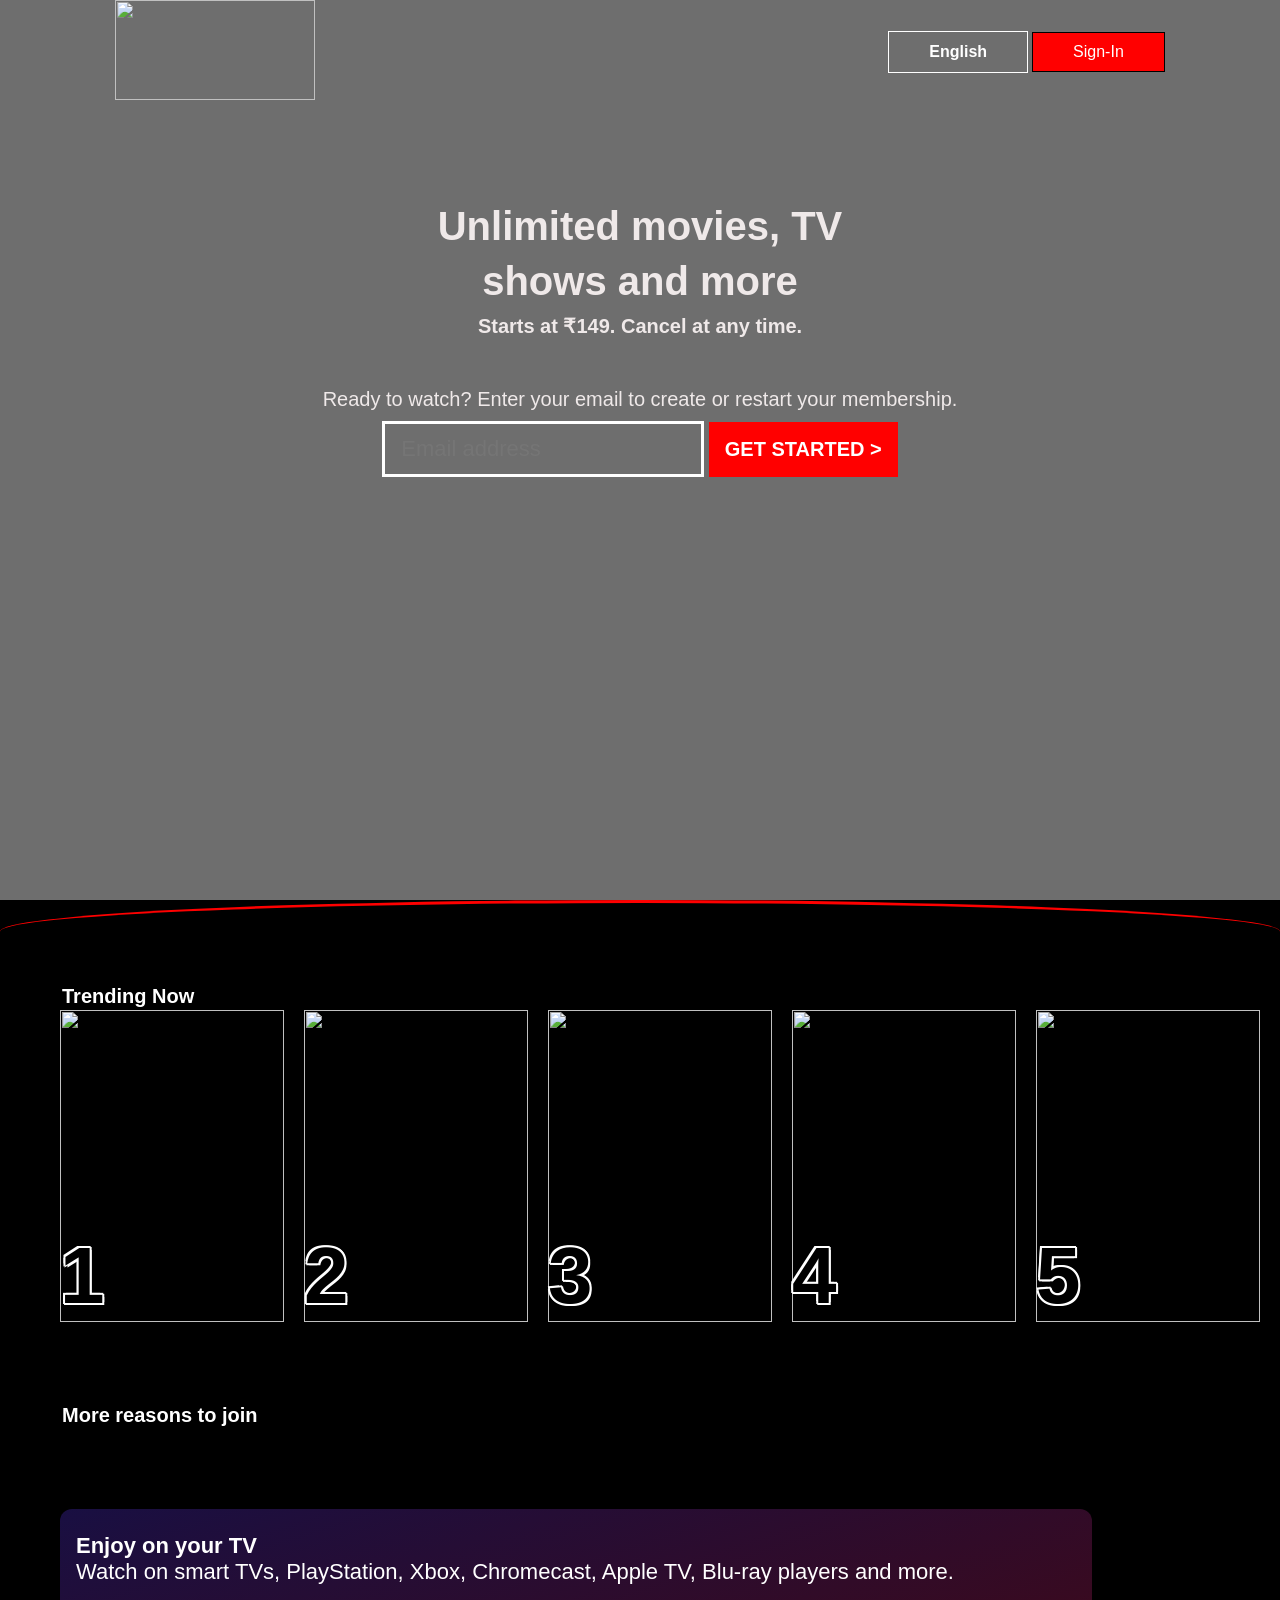
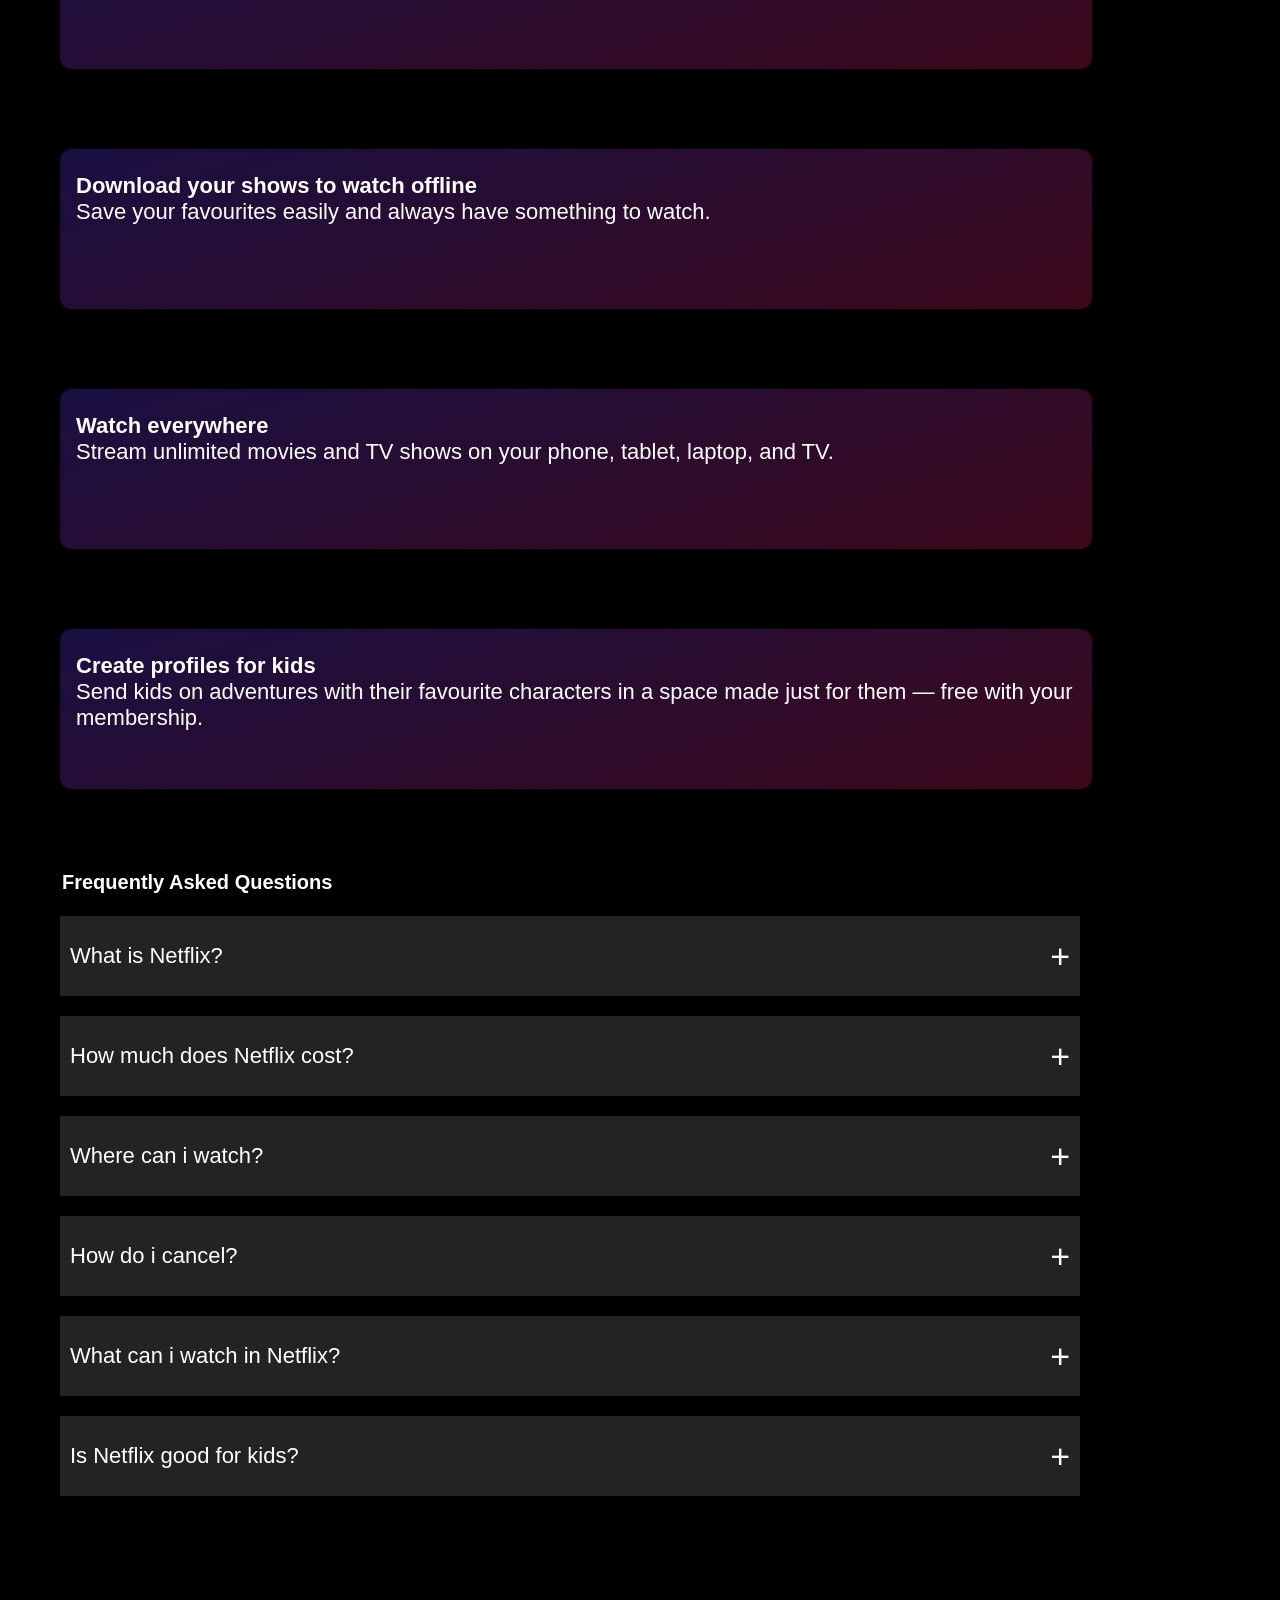
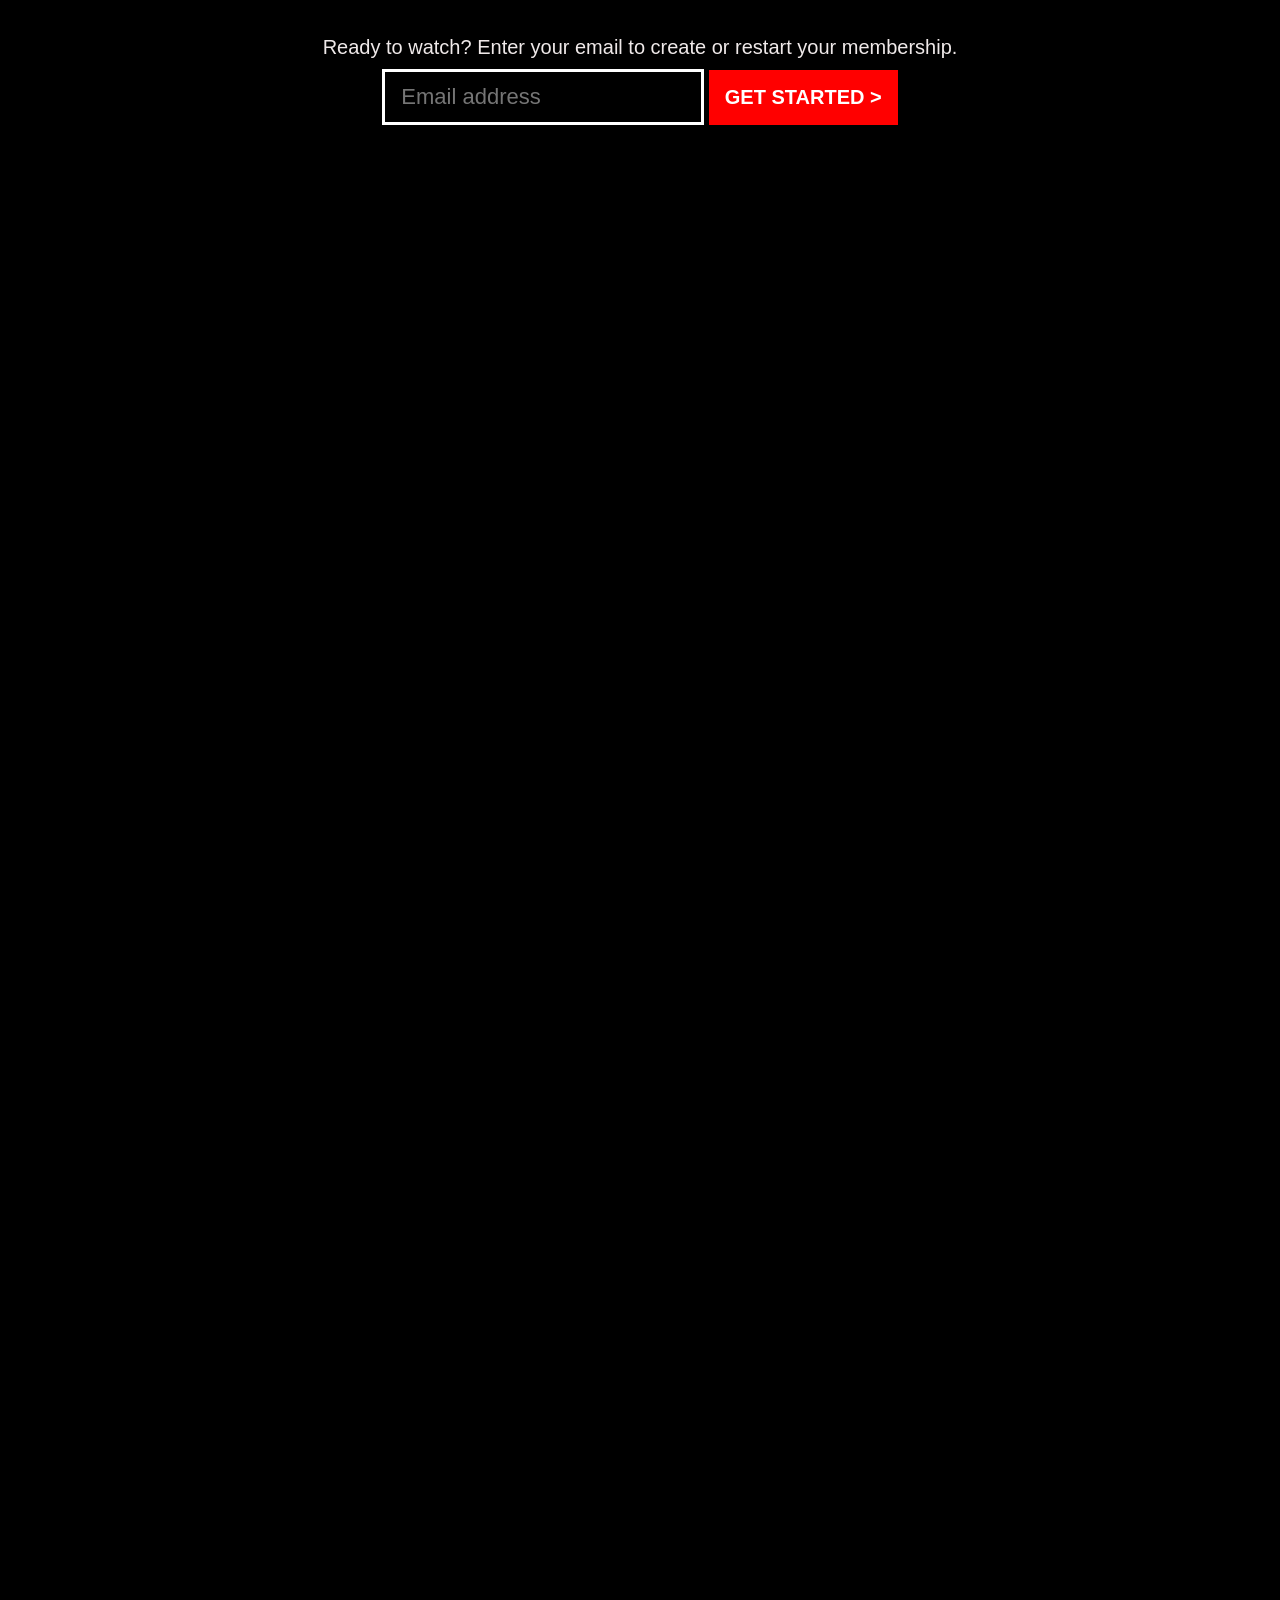
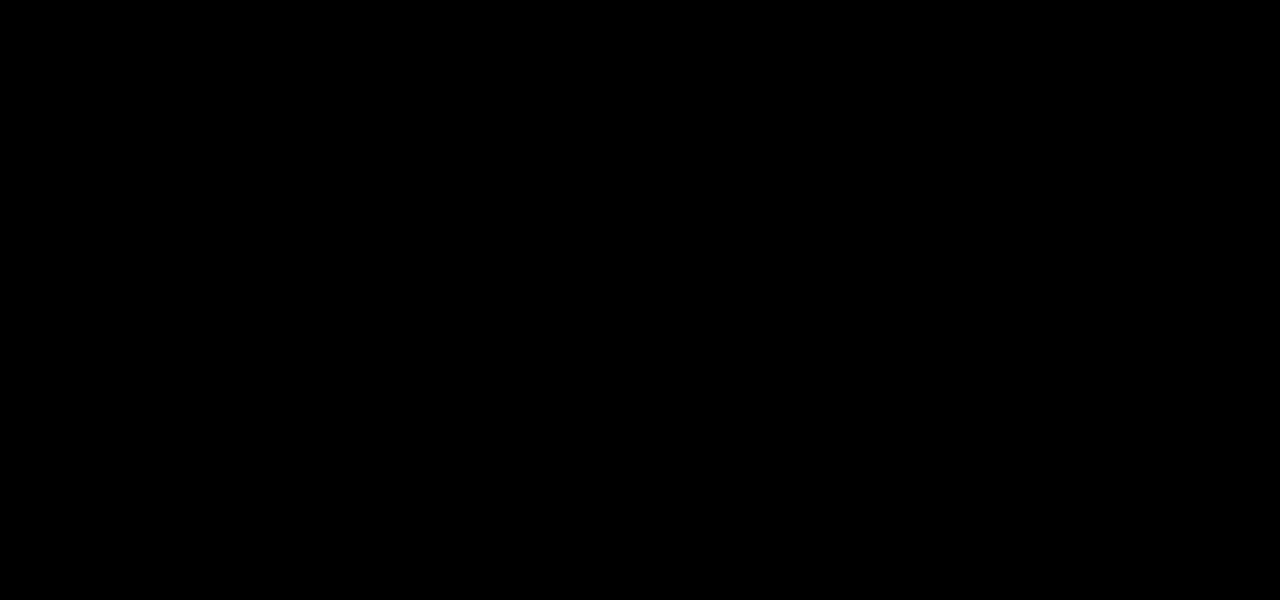
==== index.html @ e8a63ca1 "yes" ====
<!DOCTYPE html>
<html lang="en">

<head>
    <meta charset="UTF-8">
    <meta name="viewport" content="width=device-width, initial-scale=1.0">
    <title>NETFLIX CLONE</title>
    <link rel="stylesheet" href="style.css">
</head>

<body>

    <div class="main">
        <div class="box"></div>
        <nav class="nav">
            <span>
                <img id="img" src="Netflix_Logomark.png" alt="" height="100px" width="200px">

            </span>
            <div>
                <button id="maaz"><a href="">English</a></button>
                <button id="rups"><a href="">Sign-In</a></button>
            </div>
        </nav>
        <div class="div">
            <div class="content">
                <h1>Unlimited movies, TV </h1>
                <h1>shows and more</h1>
                <p class="para">Starts at ₹149. Cancel at any time.</p>
                <p class="divya"> Ready to watch? Enter your email to create or restart your membership.</p>

                <div class="email">
                    <button>
                        <input type="text" placeholder="Email address" name="email" class="mail">

                    </button>

                    <button id="get"><a href="">GET STARTED ></a></button>

                </div>






            </div>
        </div>
    </div>

    <div class="page2">
        <div id="pattern">
            <div>


                <div>

                    <h2 class="trend">Trending Now</h2>
                    <div class="movie">
                        <div class="pic1">
                            <img src="https://i.pinimg.com/originals/5e/c5/95/5ec595aa5210732e6c37748d44d1954e.jpg"
                                alt="" height="312px" width="224px">
                            <span>1</span>
                        </div>

                        <div class="pic2">
                            <img src="https://comicbook.com/wp-content/uploads/sites/4/2025/05/KPop-Demon-Hunters-Netflix-Movies-Poster.jpg"
                                alt="" srcset="" height="312px" width="224px">
                            <span>2</span>
                        </div>

                        <div class="pic3">
                            <img src="https://tse1.mm.bing.net/th/id/OIP.MT9NcbIho7SCumJkZRPP_AHaK-?pid=Api&P=0&h=180"
                                alt="" height="312px" width="224px">
                            <span>3</span>
                        </div>

                        <div class="pic4">
                            <img src="https://tse1.mm.bing.net/th/id/OIP.ajVsJ7otYFvb2qgScTLsJAHaLH?pid=Api&P=0&h=180"
                                alt="" height="312px" width="224px">
                            <span>4</span>
                        </div>

                        <div class="pic5">
                            <img src="https://tse1.mm.bing.net/th/id/OIP.AtjuG0fe-qs91J-UCM_SCQHaLH?pid=Api&P=0&h=180"
                                alt="" height="312px" width="224px">
                            <span>5</span>
                        </div>

                        <button id="btn">></button>

                    </div>
                    <div class="reasons">
                        <h2 class="trend">More reasons to join</h2>
                        <div id="blocks">
                            <dl>
                                <dt>Enjoy on your TV</dt>
                                <dd>Watch on smart TVs, PlayStation, Xbox, Chromecast, Apple TV, Blu-ray players and
                                    more.</dd>
                            </dl>
                        </div>
                        <div id="blocks">
                            <dl>
                                <dt>Download your shows to watch offline</dt>
                                <dd>Save your favourites easily and always have something to watch.</dd>
                            </dl>
                        </div>
                        <div id="blocks">
                            <dl>
                                <dt>Watch everywhere</dt>
                                <dd>Stream unlimited movies and TV shows on your phone, tablet, laptop, and TV.</dd>
                            </dl>
                        </div>
                        <div id="blocks">
                            <dl>
                                <dt>Create profiles for kids</dt>
                                <dd>Send kids on adventures with their favourite characters in a space made just for
                                    them — free with your membership.</dd>
                            </dl>
                        </div>
                    </div>
                    <div class="reviews">
                         <h2 class="trend">Frequently Asked Questions</h2>
                        <ul>
                            <li class="nags">
                                <span class="questions">What is Netflix?</span>
                                <span class="symbol" style="font-size: 34px;">+</span>
                            </li>
                            <li class="nags">
                                <span class="questions">How much does Netflix cost?</span>
                                <span class="symbol" style="font-size: 34px;">+</span>
                            </li>
                            <li class="nags">
                                <span class="questions">Where can i watch?</span>
                                <span class="symbol" style="font-size: 34px;">+</span>
                            </li>
                            <li class="nags">
                                <span class="questions">How do i cancel?</span>
                                <span class="symbol" style="font-size: 34px;">+</span>
                            </li>
                            <li class="nags">
                                <span class="questions">What can i watch in Netflix?</span>
                                <span class="symbol" style="font-size: 34px;">+</span>
                            </li>
                            <li class="nags">
                                <span class="questions">Is Netflix good for kids?</span>
                                <span class="symbol" style="font-size: 34px;">+</span>
                            </li>
                        </ul>
                    </div>
                    <div class="content">
                
                      <p class="divya"> Ready to watch? Enter your email to create or restart your membership.</p>

                      <div class="email">
                        <button>
                        <input type="text" placeholder="Email address" name="email" class="mail">

                        </button>

                        <button id="get"><a href="">GET STARTED ></a></button>

                    </div>
                </div>
                </div>
            </div>
        </div>

    </div>

    











</body>

</html>
---- style.css ----
.main{
    background-image: url(netflix-background-image.jpg);
    height: 100vh; 
    position: relative;
    background-position: center center;
    background-repeat: no-repeat;
    background-size: max(1200px, 100vw);
    width: 100vw;
   
    
}



.main > .box{
    background-color: black;
    height: 100vh;  
    width: 100%;
    opacity: 0.57;
    position: absolute;
    top: 0;
   
   
}


*{  
    margin: 0;
    padding: 0;   
   
}
nav{
    display: flex;
    align-items: center;
    justify-content: space-between;

    margin: auto;
    max-width: 82vw;   
    position: relative;
    z-index: 10;
}
#maaz{
    background-color: transparent;
    color: white;
    font-size: 1rem;
    padding-left: 40px;
    padding-right: 40px;
    padding-top: 10px;
    padding-bottom: 10px;
    border: 1px solid white;
    font-weight: 600;
    line-height: 1.25;    
}

#rups{
    background-color: red;
    color: white;
    font-size: 1rem;
    padding-left: 40px;
    padding-right: 40px;
    padding-top: 10px;
    padding-bottom: 10px;
    border: 1px solid black;
}

.content{
    top: 100px;
    position: relative;
    color: rgb(239, 233, 233);
    z-index: 10;
    justify-content: center;
    font-family: 'Segoe UI', Tahoma, Geneva, Verdana, sans-serif;
   
    padding: 0px;
    display: flex;
    flex-direction: column;
    align-items: center;
   
    white-space: nowrap;
    text-overflow: none;
    width: 100vw;
    gap: 10px;
    
}

.content > h1{
    display: block;
    text-align: center;
    box-sizing: border-box;
    text-align: center;
    margin-left: 181.200;
    margin-right: 181.200;
    font-size: 40px;
    font-weight: 700;
}

.div{
    display: flex;
    flex-direction: column;
    align-items: center;
    margin-left: 181.200;
    margin-right: 181.200;
    height: 500px;
    

}

.content > .para{
    font-weight: 600;
    font-size: 20px;
}

.content > .divya{
    margin-top: 40px;
    font-size: 20px;
}


.content > .email > button  input{
    background-color: transparent;
    color: white;
    position: relative;
    padding-left: 16px;
    padding-right: 25px;
    padding-top: 12px;
    padding-bottom: 12px;
    
    border: 2px solid white;
    z-index: 10;
    font-size: 22px;
    
    
}

.content > .email > button{
    background-color: transparent;
    text-decoration: white;
    z-index: 10;
    border: 1px solid white;
}



#get{
    background-color: red;
    color: white;
    position: relative;
    padding-left: 16px;
    padding-right: 16px;
    padding-top: 16px;
    padding-bottom: 16px;
    border: none;
    font-size: 20px;
    
    font-family: sans-serif;
    font-weight: 600;
    
}

#get > a{
    text-decoration: none;
    color: white;
}

.sam{
    height: 40vh;
    background-color: black;
}

#maaz > a ,#rups> a{
    text-decoration: none;
    color: white;
}
.page2{
    background-color: rgb(0, 0, 0);
    width: 100vw;
    color: white;
    height: 500vh;
    overflow-x: hidden;
    
}


#pattern{
    border: 3px solid red;
    height: 60px;
    border-radius: 150%;
    border-bottom: none;
    border-left: none;
    border-right: none;
    
}

.trend{
    margin-top: 80px;
    margin-left: 60px;
    font-family: 'Segoe UI', Tahoma, Geneva, Verdana, sans-serif;
    font-size: 20px;
    padding: 2px;
}

.movie{
    margin-left: 60px;
    display: flex;
    gap: 20px;
    width: 100vw;
    align-items: center;
    overflow: hidden;
    
}

#btn{
    height: 180px;
    width: 48px;
    background-color: rgb(48, 47, 47);
    border: hidden;
    border-radius: 24px;
    color: rgb(201, 197, 197);
    transition: ease-in-out;
    cursor: pointer;
    font-size: 20px;
}

#btn:hover{
    background-color: rgb(134, 127, 127);
}

.movie > div{
    display: flex;
    align-items: end;
}

.movie >div > span{
    position: absolute;
    font-size: 5rem;
    font-weight: 700;
    color: black;
    font-family: 'Segoe UI', Tahoma, Geneva, Verdana, sans-serif;
    text-shadow: 2px 2px 0 white,
                -2px -2px 0 white,
                -1px 2px 0 white,   
                2px -1px 0 white,
                1px -2px 0 white,
                -2px 1px 0 white;           
}

.movie > div:hover{
    cursor: pointer;
    transition-property: transform;
    transition-duration: 0.5s;
    transform: scale(1.08);
}

#blocks{
    margin-top: 80px;
    margin-left: 60px;
    font-family: 'Segoe UI', Tahoma, Geneva, Verdana, sans-serif;
    font-size: 22px;
    padding: 24px 16px 96px;
    height: 40px;
    width: 1000px;
    background: #190f42;
    background: linear-gradient(162deg, rgba(25, 15, 66, 1) 0%, rgba(61, 9, 27, 1) 100%);
    border-radius: 12px;
    
}

#blocks>dl> dt{
    font-weight: bold;
}

.reviews > ul>.nags{
    margin-top: 20px;
    margin-left: 60px;
    font-family: 'Segoe UI', Tahoma, Geneva, Verdana, sans-serif;
    font-size: 22px;
    list-style: none;
    background-color: rgb(36, 35, 35);
    width: 1000px;
    height: 60px;
    display: flex;
    justify-content: center;
    align-items: center;
    justify-content: space-between;
    padding: 10px;
    font-weight: 500;

}

.reviews > ul>.nags:hover{
    background-color: rgba(81, 80, 80, 0.721);
}
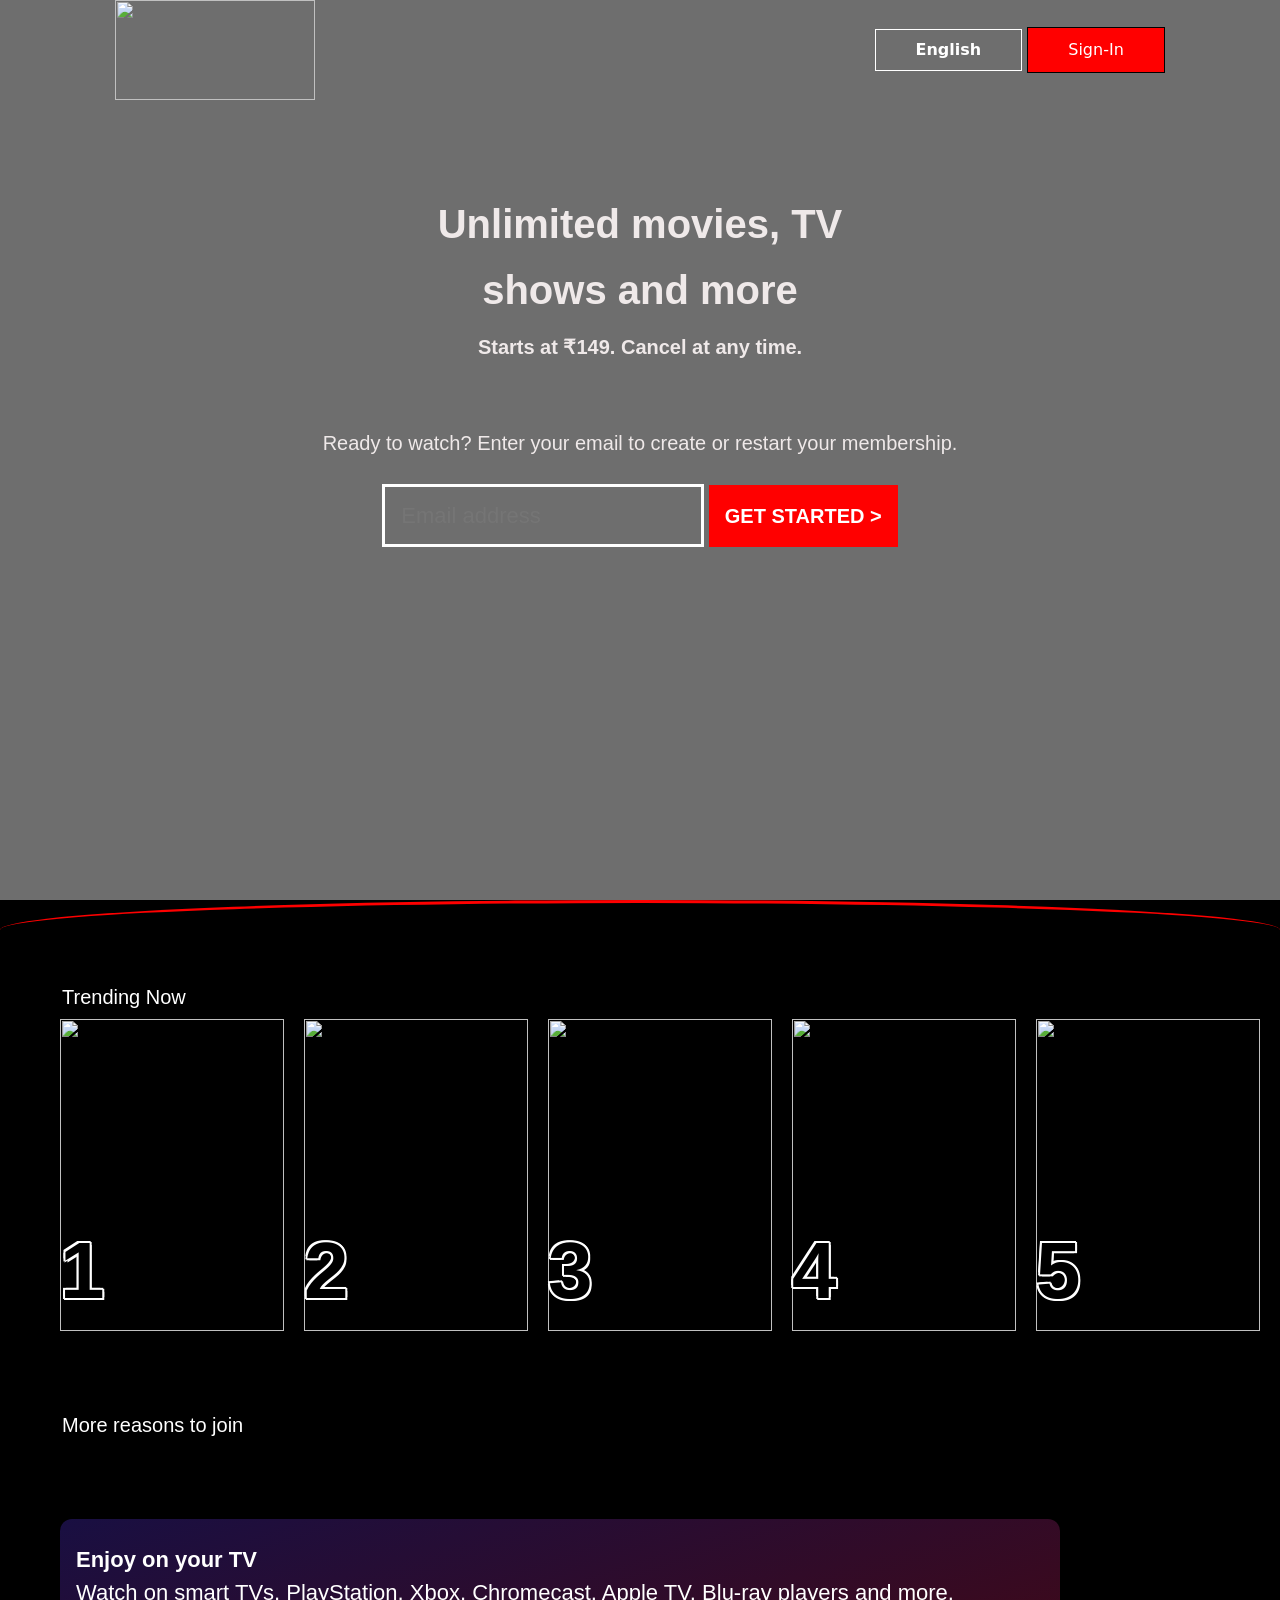
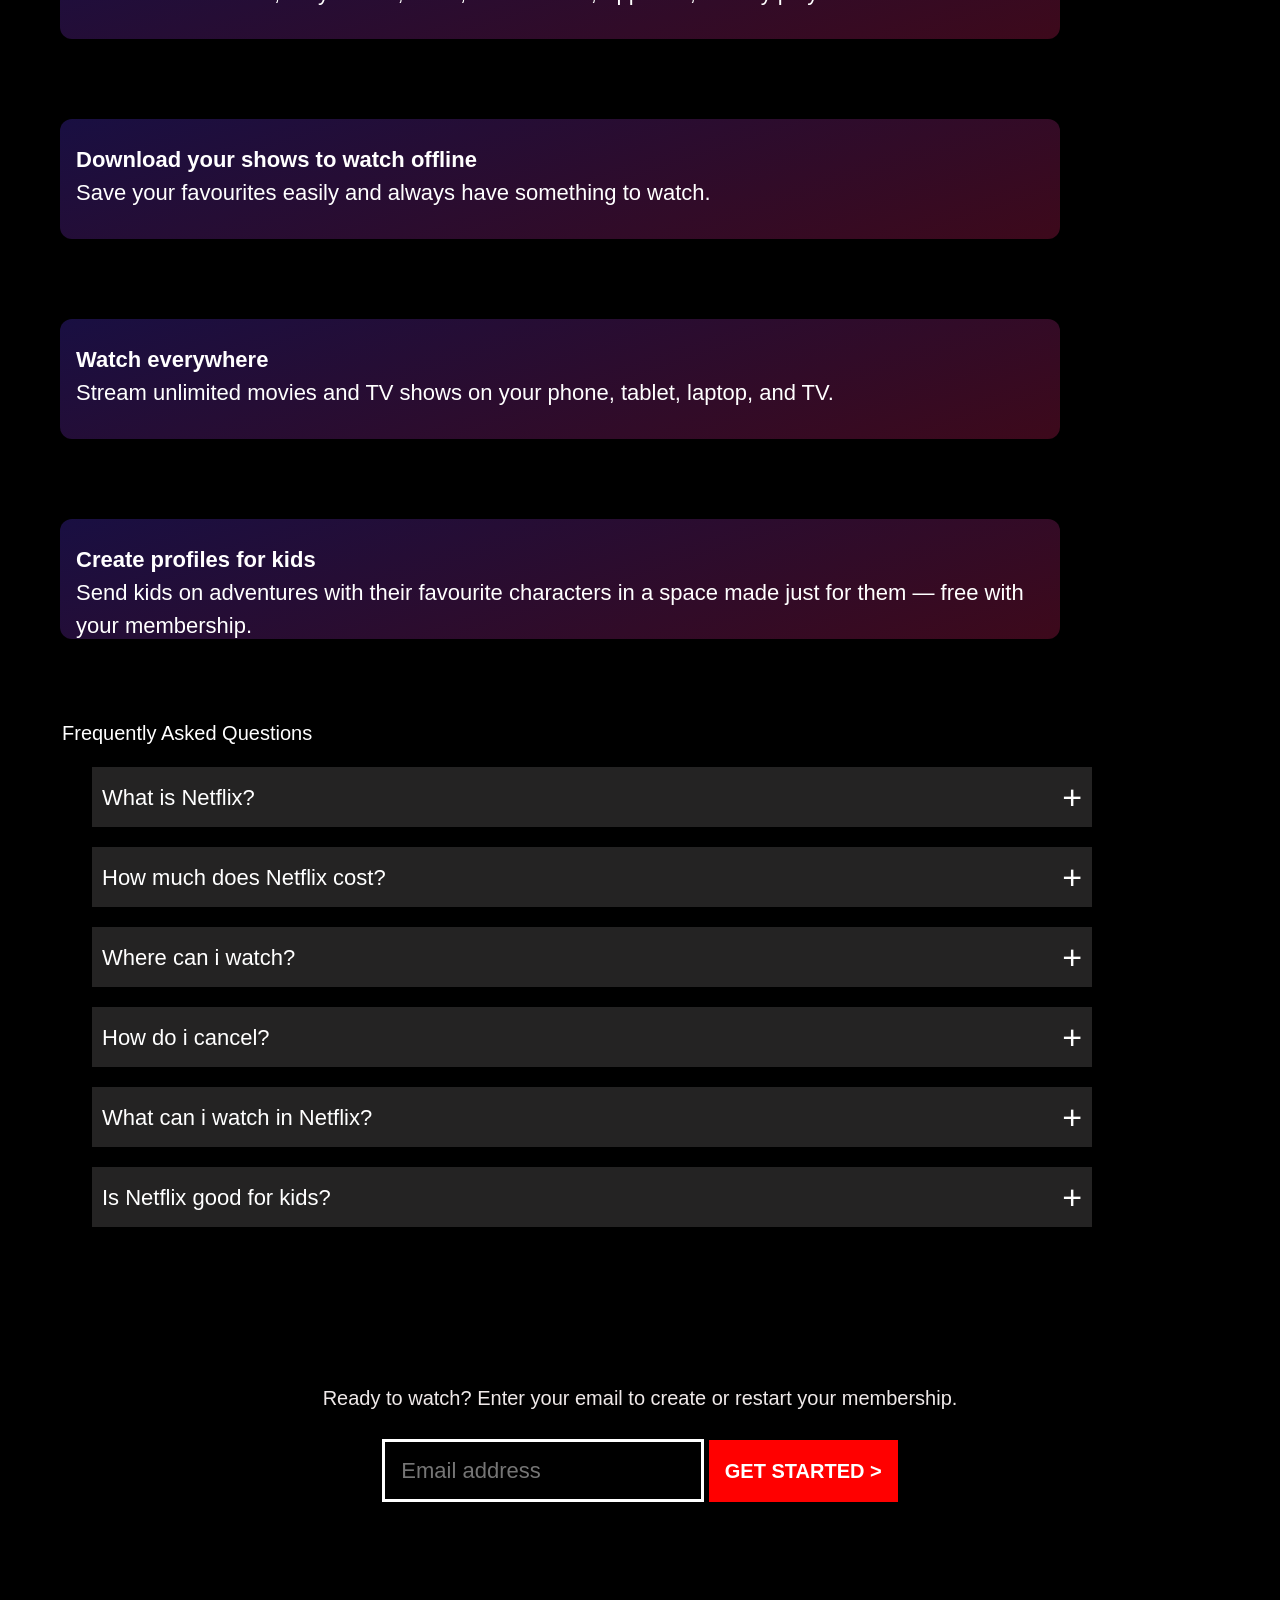
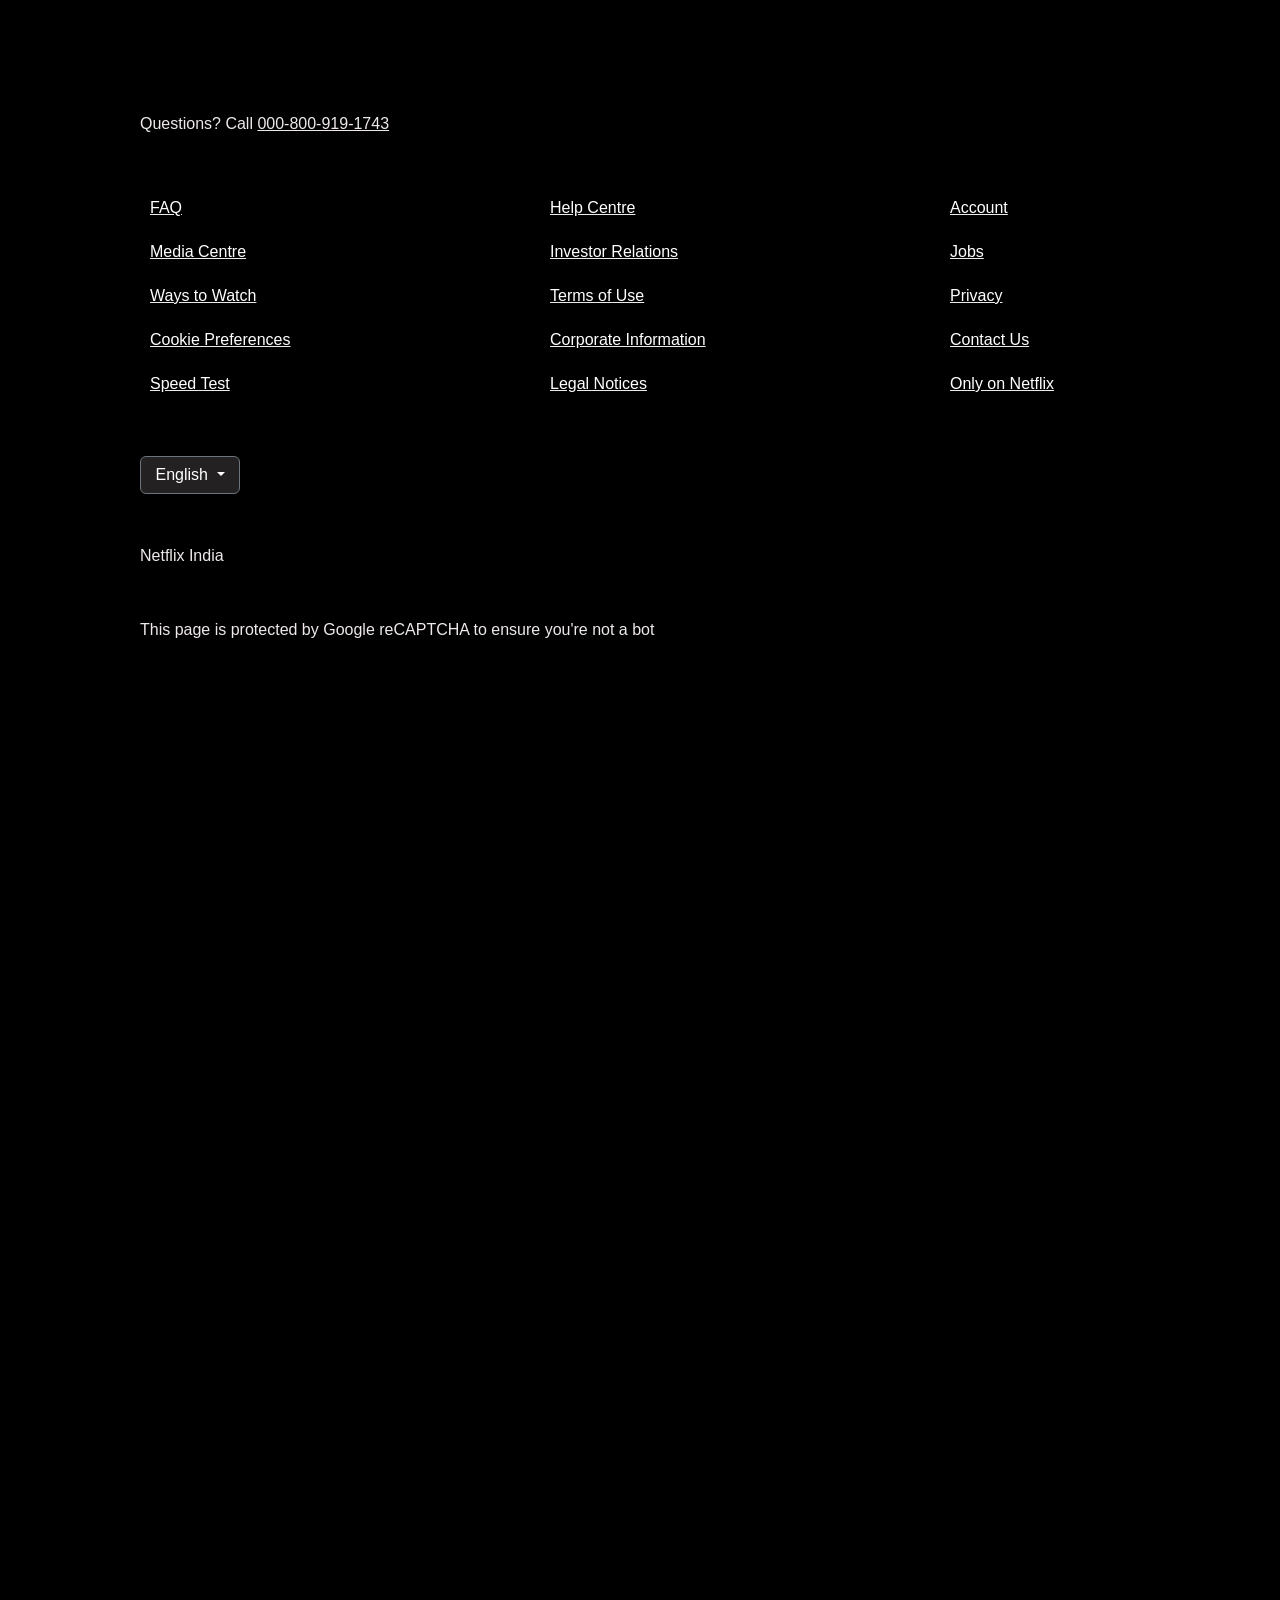
==== commit 2229d212: "update" ====
--- a/index.html
+++ b/index.html
@@ -6,6 +6,11 @@
     <meta name="viewport" content="width=device-width, initial-scale=1.0">
     <title>NETFLIX CLONE</title>
     <link rel="stylesheet" href="style.css">
+    <link href="https://cdn.jsdelivr.net/npm/bootstrap@5.3.8/dist/css/bootstrap.min.css" rel="stylesheet"
+        integrity="sha384-sRIl4kxILFvY47J16cr9ZwB07vP4J8+LH7qKQnuqkuIAvNWLzeN8tE5YBujZqJLB" crossorigin="anonymous">
+    <script src="https://cdn.jsdelivr.net/npm/bootstrap@5.3.8/dist/js/bootstrap.bundle.min.js"
+        integrity="sha384-FKyoEForCGlyvwx9Hj09JcYn3nv7wiPVlz7YYwJrWVcXK/BmnVDxM+D2scQbITxI"
+        crossorigin="anonymous"></script>
 </head>
 
 <body>
@@ -19,7 +24,7 @@
             </span>
             <div>
                 <button id="maaz"><a href="">English</a></button>
-                <button id="rups"><a href="">Sign-In</a></button>
+                <button id="rups"><a href="sign_in.html">Sign-In</a></button>
             </div>
         </nav>
         <div class="div">
@@ -47,11 +52,9 @@
             </div>
         </div>
     </div>
-
     <div class="page2">
         <div id="pattern">
             <div>
-
 
                 <div>
 
@@ -90,85 +93,141 @@
                         <button id="btn">></button>
 
                     </div>
-                    <div class="reasons">
-                        <h2 class="trend">More reasons to join</h2>
-                        <div id="blocks">
-                            <dl>
-                                <dt>Enjoy on your TV</dt>
-                                <dd>Watch on smart TVs, PlayStation, Xbox, Chromecast, Apple TV, Blu-ray players and
-                                    more.</dd>
-                            </dl>
-                        </div>
-                        <div id="blocks">
-                            <dl>
-                                <dt>Download your shows to watch offline</dt>
-                                <dd>Save your favourites easily and always have something to watch.</dd>
-                            </dl>
-                        </div>
-                        <div id="blocks">
-                            <dl>
-                                <dt>Watch everywhere</dt>
-                                <dd>Stream unlimited movies and TV shows on your phone, tablet, laptop, and TV.</dd>
-                            </dl>
-                        </div>
-                        <div id="blocks">
-                            <dl>
-                                <dt>Create profiles for kids</dt>
-                                <dd>Send kids on adventures with their favourite characters in a space made just for
-                                    them — free with your membership.</dd>
-                            </dl>
-                        </div>
-                    </div>
-                    <div class="reviews">
-                         <h2 class="trend">Frequently Asked Questions</h2>
-                        <ul>
-                            <li class="nags">
-                                <span class="questions">What is Netflix?</span>
-                                <span class="symbol" style="font-size: 34px;">+</span>
-                            </li>
-                            <li class="nags">
-                                <span class="questions">How much does Netflix cost?</span>
-                                <span class="symbol" style="font-size: 34px;">+</span>
-                            </li>
-                            <li class="nags">
-                                <span class="questions">Where can i watch?</span>
-                                <span class="symbol" style="font-size: 34px;">+</span>
-                            </li>
-                            <li class="nags">
-                                <span class="questions">How do i cancel?</span>
-                                <span class="symbol" style="font-size: 34px;">+</span>
-                            </li>
-                            <li class="nags">
-                                <span class="questions">What can i watch in Netflix?</span>
-                                <span class="symbol" style="font-size: 34px;">+</span>
-                            </li>
-                            <li class="nags">
-                                <span class="questions">Is Netflix good for kids?</span>
-                                <span class="symbol" style="font-size: 34px;">+</span>
-                            </li>
-                        </ul>
-                    </div>
-                    <div class="content">
-                
-                      <p class="divya"> Ready to watch? Enter your email to create or restart your membership.</p>
-
-                      <div class="email">
+
+
+
+                </div>
+
+
+
+                <div class="reasons">
+                    <h2 class="trend">More reasons to join</h2>
+                    <div id="blocks">
+                        <dl>
+                            <dt>Enjoy on your TV</dt>
+                            <dd>Watch on smart TVs, PlayStation, Xbox, Chromecast, Apple TV, Blu-ray players and
+                                more.</dd>
+                        </dl>
+                    </div>
+                    <div id="blocks">
+                        <dl>
+                            <dt>Download your shows to watch offline</dt>
+                            <dd>Save your favourites easily and always have something to watch.</dd>
+                        </dl>
+                    </div>
+                    <div id="blocks">
+                        <dl>
+                            <dt>Watch everywhere</dt>
+                            <dd>Stream unlimited movies and TV shows on your phone, tablet, laptop, and TV.</dd>
+                        </dl>
+                    </div>
+                    <div id="blocks">
+                        <dl>
+                            <dt>Create profiles for kids</dt>
+                            <dd>Send kids on adventures with their favourite characters in a space made just for
+                                them — free with your membership.</dd>
+                        </dl>
+                    </div>
+                </div>
+                <div class="reviews">
+                    <h2 class="trend">Frequently Asked Questions</h2>
+                    <ul>
+                        <li class="nags">
+                            <span class="questions">What is Netflix?</span>
+                            <span class="symbol" style="font-size: 34px;">+</span>
+                        </li>
+                        <li class="nags">
+                            <span class="questions">How much does Netflix cost?</span>
+                            <span class="symbol" style="font-size: 34px;">+</span>
+                        </li>
+                        <li class="nags">
+                            <span class="questions">Where can i watch?</span>
+                            <span class="symbol" style="font-size: 34px;">+</span>
+                        </li>
+                        <li class="nags">
+                            <span class="questions">How do i cancel?</span>
+                            <span class="symbol" style="font-size: 34px;">+</span>
+                        </li>
+                        <li class="nags">
+                            <span class="questions">What can i watch in Netflix?</span>
+                            <span class="symbol" style="font-size: 34px;">+</span>
+                        </li>
+                        <li class="nags">
+                            <span class="questions">Is Netflix good for kids?</span>
+                            <span class="symbol" style="font-size: 34px;">+</span>
+                        </li>
+                    </ul>
+                </div>
+                <div class="content">
+
+                    <p class="divya"> Ready to watch? Enter your email to create or restart your membership.</p>
+
+                    <div class="email">
                         <button>
-                        <input type="text" placeholder="Email address" name="email" class="mail">
+                            <input type="text" placeholder="Email address" name="email" class="mail">
 
                         </button>
 
                         <button id="get"><a href="">GET STARTED ></a></button>
-
-                    </div>
-                </div>
+                    </div>
+
+                    <div class="foot">
+                        <span>
+                            Questions? Call <span class="no">000-800-919-1743</span>
+                        </span>
+
+                        <div>
+                            <div class="box"><a href="FAQ.html">FAQ </a></div>
+                            <div class="box"><a href="FAQ.html">Help Centre </a></div>
+                            <div class="box"><a href="FAQ.html">Account </a></div>
+                            <div class="box"><a href="FAQ.html">Media Centre </a></div>
+                            <div class="box"><a href="FAQ.html">Investor Relations </a></div>
+                            <div class="box"><a href="FAQ.html">Jobs </a></div>
+                            <div class="box"><a href="FAQ.html">Ways to Watch </a></div>
+                            <div class="box"><a href="FAQ.html">Terms of Use </a></div>
+                            <div class="box"><a href="FAQ.html">Privacy </a></div>
+                            <div class="box"><a href="FAQ.html">Cookie Preferences </a></div>
+                            <div class="box"><a href="FAQ.html">Corporate Information </a></div>
+                            <div class="box"><a href="FAQ.html">Contact Us </a></div>
+                            <div class="box"><a href="FAQ.html">Speed Test </a></div>
+                            <div class="box"><a href="FAQ.html">Legal Notices </a></div>
+                            <div class="box"><a href="FAQ.html">Only on Netflix </a></div>
+                        </div>
+
+
+                        <div class="dropdown">
+                            <button class="btn btn-secondary dropdown-toggle" type="button" data-bs-toggle="dropdown"
+                                aria-expanded="false" id="drop">
+                                English
+                            </button>
+                            <ul class="dropdown-menu">
+                                <li><a class="dropdown-item" id="item" href="#">Marathi</a></li>
+                                <li><a class="dropdown-item"  id="item" href="#">Tamil</a></li>
+                                <li><a class="dropdown-item"  id="item" href="#">Hindi</a></li>
+                            </ul>
+                        </div>
+
+                        <div>Netflix India </div>
+
+                        <div>
+                            <span id="g">This page is protected by Google reCAPTCHA to ensure you're not a bot</span>
+
+                        </div>
+
+                        
+                    </div>
+
+
+
+
                 </div>
             </div>
         </div>
-
     </div>
 
-    
+    </div>
+
+
 
 
 
--- a/style.css
+++ b/style.css
@@ -19,8 +19,6 @@
     opacity: 0.57;
     position: absolute;
     top: 0;
-   
-   
 }
 
 
@@ -175,7 +173,7 @@
     background-color: rgb(0, 0, 0);
     width: 100vw;
     color: white;
-    height: 500vh;
+    height: 480vh;
     overflow-x: hidden;
     
 }
@@ -218,7 +216,8 @@
     color: rgb(201, 197, 197);
     transition: ease-in-out;
     cursor: pointer;
-    font-size: 20px;
+    font-size: 30px;
+    font-family: 'Lucida Sans', 'Lucida Sans Regular', 'Lucida Grande', 'Lucida Sans Unicode', Geneva, Verdana, sans-serif;
 }
 
 #btn:hover{
@@ -292,22 +291,70 @@
 }
 
 
-
-
-
-
-
-
-
-
-
-
-
-
-
-
-
-
-
-
-
+.slide_img{
+    
+    display: flex;
+    justify-content: center;
+    align-items: center;
+    height: 40vh;
+    width: 100vw;
+}
+
+
+.foot{
+    margin-top: 200px;
+    width: 1000px;
+}
+
+.foot > span >.no {
+    text-decoration: underline;
+}
+
+.foot > div {
+    margin-top: 50px;
+
+    display: grid;
+    grid-template-columns: [first]400px [sec]400px [third]400px ;
+}
+
+.foot >div > .box{
+    padding: 10px;
+    text-decoration: underline;
+    
+}
+
+#drop{
+    width: 100px;
+    background-color: rgb(35, 33, 33);
+}
+
+#item:hover{
+    background-color: rgb(37, 37, 37);
+    color: white;
+}
+
+.foot > #g{
+   padding-top: 50px;
+}
+
+.box > a {
+    text-decoration: none;
+    color: white;
+}
+
+
+
+
+
+
+
+
+
+
+
+
+
+
+
+
+
